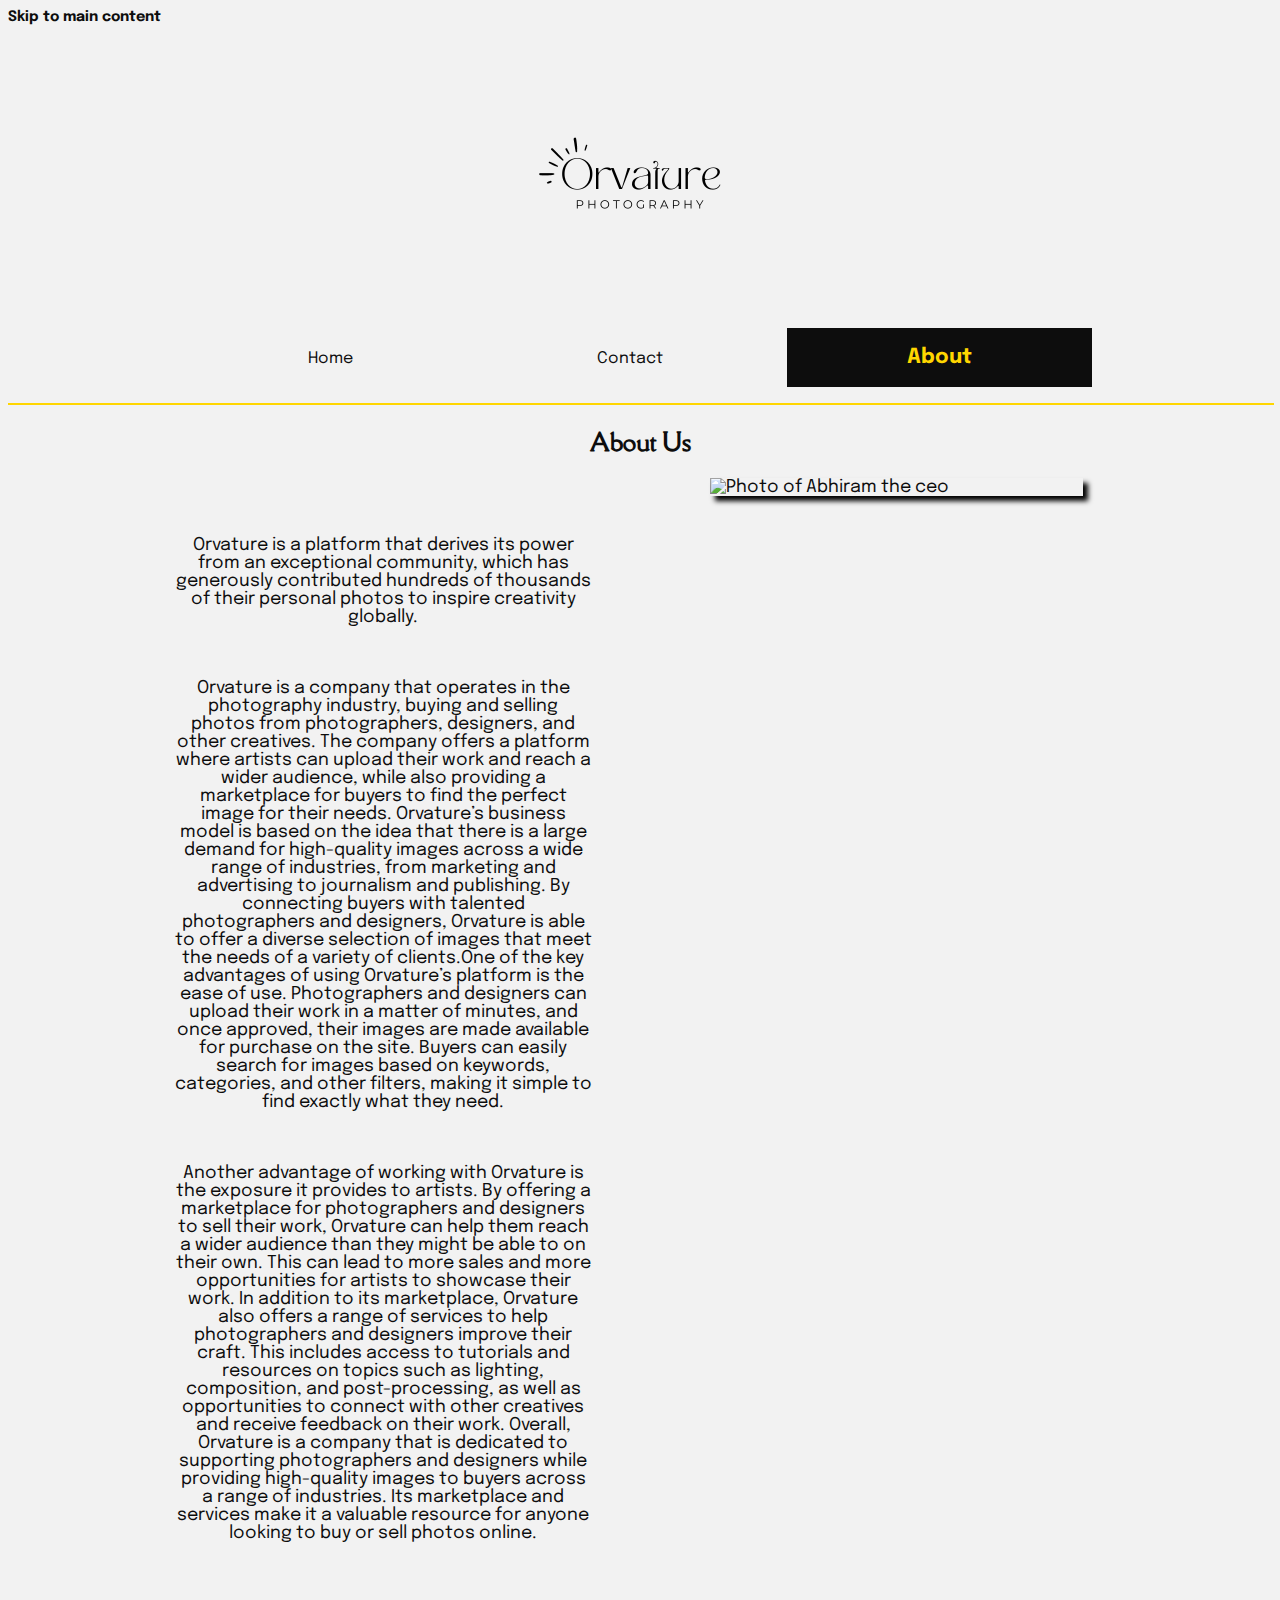
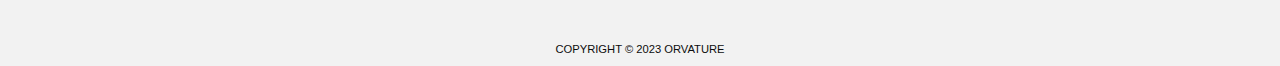
==== about.html @ 898dc538 "first commit" ====
<!DOCTYPE html>
<html lang="en">
<head>
    <meta charset="UTF-8">
    <meta http-equiv="X-UA-Compatible" content="IE=edge">
    <meta name="viewport" content="width=device-width, initial-scale=1.0">
    <title>Orvature</title>
    <!-- 
        link to google fonts
     -->
    <link rel="preconnect" href="https://fonts.googleapis.com">
    <link rel="preconnect" href="https://fonts.gstatic.com" crossorigin>
    <link href="https://fonts.googleapis.com/css2?family=Della+Respira&family=Epilogue:wght@100;200;300;400;500;600;700;800;900&display=swap" rel="stylesheet">
    <!-- 
        link to css file
     -->
    <link rel="stylesheet" href="css/main.css">
</head>
<body>
    <header role="banner">
        <!-- adds skip links -->
       <a href="#main-skip" class="skip">Skip to main content</a>
       <!-- adds wrapper to header part to center align content -->
       <div class="head-wrap">
           <div class="header">
               <img class="logo" src="images/logo.png" alt="Orvature logo">
               <br>
               <div class="navigation_bar">
                   <!-- adds navigation menu for website -->
                   <nav role="menubar">
                       <ul>
                           <li role="menuitem"><a href="index.html">Home</a></li>
                           <li role="menuitem"><a href="contact.html">Contact</a></li>
                           <li role="menuitem"><a class="home" href="about.html">About</a></li>
                       </ul>
                   </nav>
               </div>
           </div>
       </div>
       <hr>
   </header>
   <main role="banner">
    <!-- adds wrapper to main content part to center align content -->
    <div class="main_container">
        <div class="main-content " id="main-skip">
            <h2 id="aboutush2">About Us </h2>
            <div class="photographer">
                <div class="ceo_bio">
                    <p>Orvature is a platform that derives its power from an exceptional community, which has generously contributed hundreds of thousands of their personal photos to inspire creativity globally.</p> <br>
                    <p>Orvature is a company that operates in the photography industry, buying and selling photos from photographers, designers, and other creatives. The company offers a platform where artists can upload their work and reach a wider audience, while also providing a marketplace for buyers to find the perfect image for their needs. Orvature’s business model is based on the idea that there is a large demand for high-quality images across a wide range of industries, from marketing and advertising to journalism and publishing. By connecting buyers with talented photographers and designers, Orvature is able to offer a diverse selection of images that meet the needs of a variety of clients.One of the key advantages of using Orvature’s platform is the ease of use. Photographers and designers can upload their work in a matter of minutes, and once approved, their images are made available for purchase on the site. Buyers can easily search for images based on keywords, categories, and other filters, making it simple to find exactly what they need.</p> <br>
                    <p>Another advantage of working with Orvature is the exposure it provides to artists. By offering a marketplace for photographers and designers to sell their work, Orvature can help them reach a wider audience than they might be able to on their own. This can lead to more sales and more opportunities for artists to showcase their work. In addition to its marketplace, Orvature also offers a range of services to help photographers and designers improve their craft. This includes access to tutorials and resources on topics such as lighting, composition, and post-processing, as well as opportunities to connect with other creatives and receive feedback on their work. Overall, Orvature is a company that is dedicated to supporting photographers and designers while providing high-quality images to buyers across a range of industries. Its marketplace and services make it a valuable resource for anyone looking to buy or sell photos online.</p>
                </div>
                <div class="ceo">
                    <!-- adding images which are responsive for different screen sizes -->
                    <img src="images/abhiram.jpg" alt="Photo of Abhiram the ceo">
                </div>
             </div>
         </div> 
     </div>
</main>
   <footer role="banner">
    <!-- adds wrapper to footer part to center align content -->
    <div class="footer_container">
        <div class="foot">
            <p>COPYRIGHT © 2023 ORVATURE </p>
        </div>
    </div>
</footer>
</body>
</html>
---- css/main.css ----
/* basic style for whole website  */
body{
    font-family: 'Epilogue', sans-serif;
    color: #0d0d0d;
    background-color: #f2f2f2;
}

/* 
fonts used :

font-family: 'Della Respira', serif;
font-family: 'Epilogue', sans-serif;
 */

.header_container{
    width: 100%;
    margin: auto;
    justify-content: center;
}

.navigation_bar {
    width: 100%;
    text-align: center;
}

.logo{
    width: 35%;
    padding-top: 20px;
    margin-left: auto;
    margin-right: auto;
    display: block;
}

ul{
    padding: 0%;
}

.navigation_bar ul li{
    list-style-type: none;
}

.navigation_bar a {
    color: #0d0d0d;
    display: block;
    padding: 15px;
    text-decoration: none;
    font-family: 'Epilogue', sans-serif;
    transition: 0.25s ease-in-out;
}

.navigation_bar a:hover {
    color: #FFD600;
    font-size: 1.2rem;
    
}

.navigation_bar a.home{
    background-color: #0d0d0d;
    color: #FFD600;
    font-weight: 700;
}

/* customsing skip links for screen reader */
.skip {
    left: -10000px;
    top: auto;
    width: 1px;
    height: 1px;
    text-decoration: none;
    color: #0d0d0d;
    font-weight: 700;
    font-size: 0.9rem;
}

.skip:focus {
    position: static;
    width: auto;
    height: auto;
}

.foot{
    font-family: 'Gill Sans', 'Gill Sans MT', Calibri, 'Trebuchet MS', sans-serif;
    font-weight: 100;
    text-align: center;
    font-size: 0.7rem;
    padding-top: 2rem;
}

/* home page */

.photos picture img{
    width: 75%;
    margin-top: 1rem;
    margin: 1rem auto auto auto;
    justify-content: center;
    display: flex;
    box-shadow: 5px 5px 5px black;
}

.blog img{
    width: 75%;
    margin-top: 1rem;
    margin: 1rem auto auto auto;
    justify-content: center;
    display: flex;
    box-shadow: 5px 5px 5px black;
}

.photos,.blog h2,h3{
    text-align: center;
}

.photos,.blog p{
    display: block;
    top: 10%;
    bottom: 10%;
    padding: 2.5rem;
    text-align: center;
}

h1,h2,h3,h4,h5,h6{
    font-family: 'Della Respira', serif;
}

.photos,.blog p{
    text-align: center;
    font-size: 0.8rem;
}

header hr{
    margin: 1rem 0;
    width: 100%;
}

#blog_title{
    text-align: center;
}

.blog h3{
    padding-top: 1.5rem;
}

.blog p{
    padding: 10px 40px;
}
hr{
    border: 1px solid #FFD600;
    margin: auto;
    width: 20%;
    justify-content: center;
    display: flex;
}


/* contact page */

.contactbox {
    width: 100%;
    font-weight: 600;
    font-size: 1.2rem;

}

.forminput {
    width: 99.5%;
    height: 1.5rem;
    font-size: 18px;
}

.forminput:focus{
    background-color: #fbffff;
    color: black;
}

.formmessageinput:focus{
    background-color: #fbffff;
    color: black;
}

.formmessageinput {
    width: 99.5%;
    font-size: 18px;
    height: 5rem;
}

.formbutton {
    color: #FFD600;
    background-color: #0D0D0D;
    font-family: 'Gill Sans', 'Gill Sans MT', Calibri, 'Trebuchet MS', sans-serif;
    margin: 0.7rem;
    border: 1px solid transparent;
    padding: 0.1rem 1rem;
    font-size: 1.1rem;
    font-weight: 600;
    border-radius: 0.3rem;
    transition: ease-in-out 0.5s;
}

.formbutton:hover{
    translate: x-axis 5rem;
    padding: 0.5rem 1rem;
    font-size: 1.5rem;
    border-radius: 1.6rem;
}
 

.formbutton:active{
    background-color: #FFD600;
    color: #0d0d0d;
}

.contactbox{
    position: relative;
}

.formbutton{
    position: absolute;
    margin-left: 40%;
    transform: translateY(-50%);
    transform: translateY(-50%);
}

/* about us  page */
 
.ceo{
    justify-content: center;
    display: flex;
}

 .ceo img{
    width: 75%;
    box-shadow: 5px 5px 5px black;
}

#aboutush2{
    text-align: center;
}

.ceo_bio{
    display: block;
    top: 10%;
    bottom: 10%;
    padding: 2.5rem;
    text-align: center;
}
 

 

@media screen and (min-width: 960px) {
    /* resizing logo */
    .logo{
        width: 250px;
    }

    /* aligning navbar to right */
    header{
        justify-content: space-between;
        margin: auto;
    }

    .navigation_bar {
        text-align: center;
    }

    .navigation_bar ul li {
        display: inline-block;
        text-decoration: none;
        justify-content: space-between;
        margin: auto;
    }

    .navigation_bar a {
        padding: 1.2rem 7.5rem;
    }

    
    .navigation_bar a.home {
        font-weight: 700;
        font-size: 1.3rem;
    }

    /* aligning content in header with wraper */
    .header_container{
        width: 84%;
        margin: auto;
        justify-content: center;
    }

    /* aligning content in main and footer with wraper */
    .main_container,.footer_container{
        width: 80%;
        margin: auto;
        justify-content: center;
    }

    .macro{ grid-area: p1}
    .street{ grid-area: p2;}
    .creative{ grid-area: p3;}
    #blog_hr{grid-area: h1}
    .gadgets{grid-area: b1;}
    .softwares{grid-area: b2;}

    .photography{
        display: grid;
        grid-template-columns: repeat(6,1fr);
        grid-template-areas: 
        'p1 p1 p2 p2 p3 p3'
        ;
        gap: 1rem;
    }

    .blog{
        display: grid;
        grid-template-columns: repeat(6,1fr);
        grid-template-areas: 
        'b1 b1 b1 b2 b2 b2'
        ;
        gap: 1rem;
    }

    .photos p{
        font-size: 1.2rem;
    }


    /* 
    adds style to contact page
    */

    /* conatct page */
    .details{ grid-area: u1}
    .location{ grid-area: f1}
    .conatctbox{ grid-area: f2;}

    .contact{
        display: grid;
        grid-template-columns: repeat(2,1fr); 
        grid-template-rows: repeat(2,1fr);
        grid-template-areas: 
        'f1 f2'
        'u1 u1'
        ;
        gap: 1rem;
    }

    /* 
    adds style to about page
    */



    .ceo_bio{ grid-area: g1;}
    .ceo{ grid-area: g2;}
    .ceo img{
        height: fit-content;
    }
    
    
    .photographer{
        display: grid;
        grid-template-columns: repeat(2,1fr);
        grid-template-areas: 'g1 g2';
        gap: 1rem;
        font-size: 1.1rem;
    }

    /* 
    adding animations
     */

    .ceo_bio p::before {  
        transform: scaleX(0);
        transform-origin: bottom right;
      }
      
    .ceo_bio p:hover::before {
        transform: scaleX(1);
        transform-origin: bottom left;
      }
      
    .ceo_bio p::before {
        content: " ";
        display: block;
        position: absolute;
        top: 0; right: 0; bottom: 0; left: 0;
        inset: 0 0 0 0;
        background: #FFD600;
        z-index: -1;
        transition: transform .4s ease;
      }
      
    .ceo_bio p{
        position: relative;
      }
    
      }
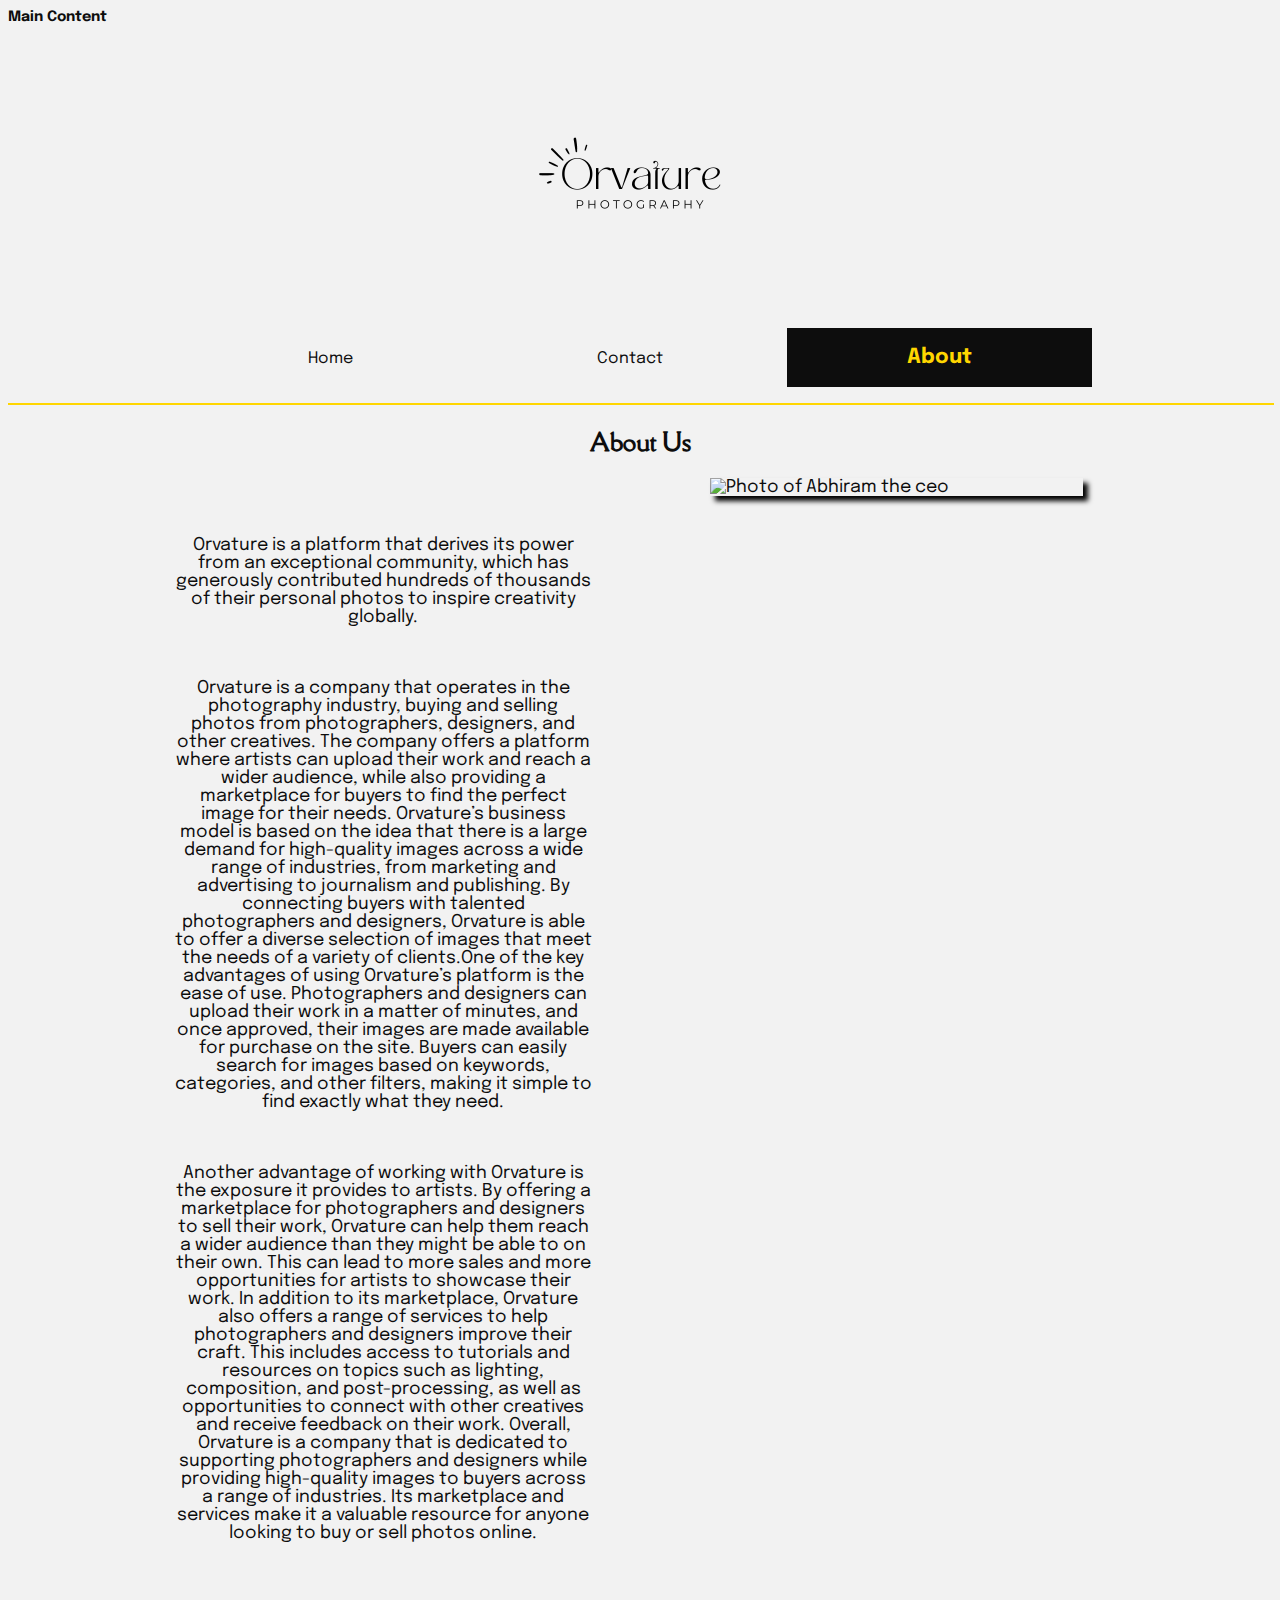
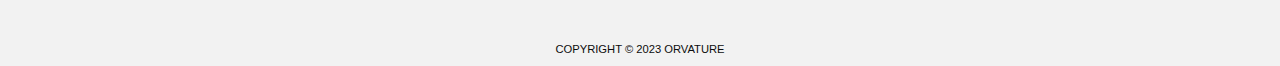
==== commit 576da358: "FINAL COMMIT" ====
--- a/about.html
+++ b/about.html
@@ -19,7 +19,7 @@
 <body>
     <header role="banner">
         <!-- adds skip links -->
-       <a href="#main-skip" class="skip">Skip to main content</a>
+       <a href="#main-skip" class="skip">Main Content</a>
        <!-- adds wrapper to header part to center align content -->
        <div class="head-wrap">
            <div class="header">
--- a/css/main.css
+++ b/css/main.css
@@ -287,12 +287,13 @@
         justify-content: center;
     }
 
-    /* aligning content in main and footer with wraper */
+    /* aligning content in main and footer from wraper */
     .main_container,.footer_container{
         width: 80%;
         margin: auto;
         justify-content: center;
     }
+
 
     .macro{ grid-area: p1}
     .street{ grid-area: p2;}
